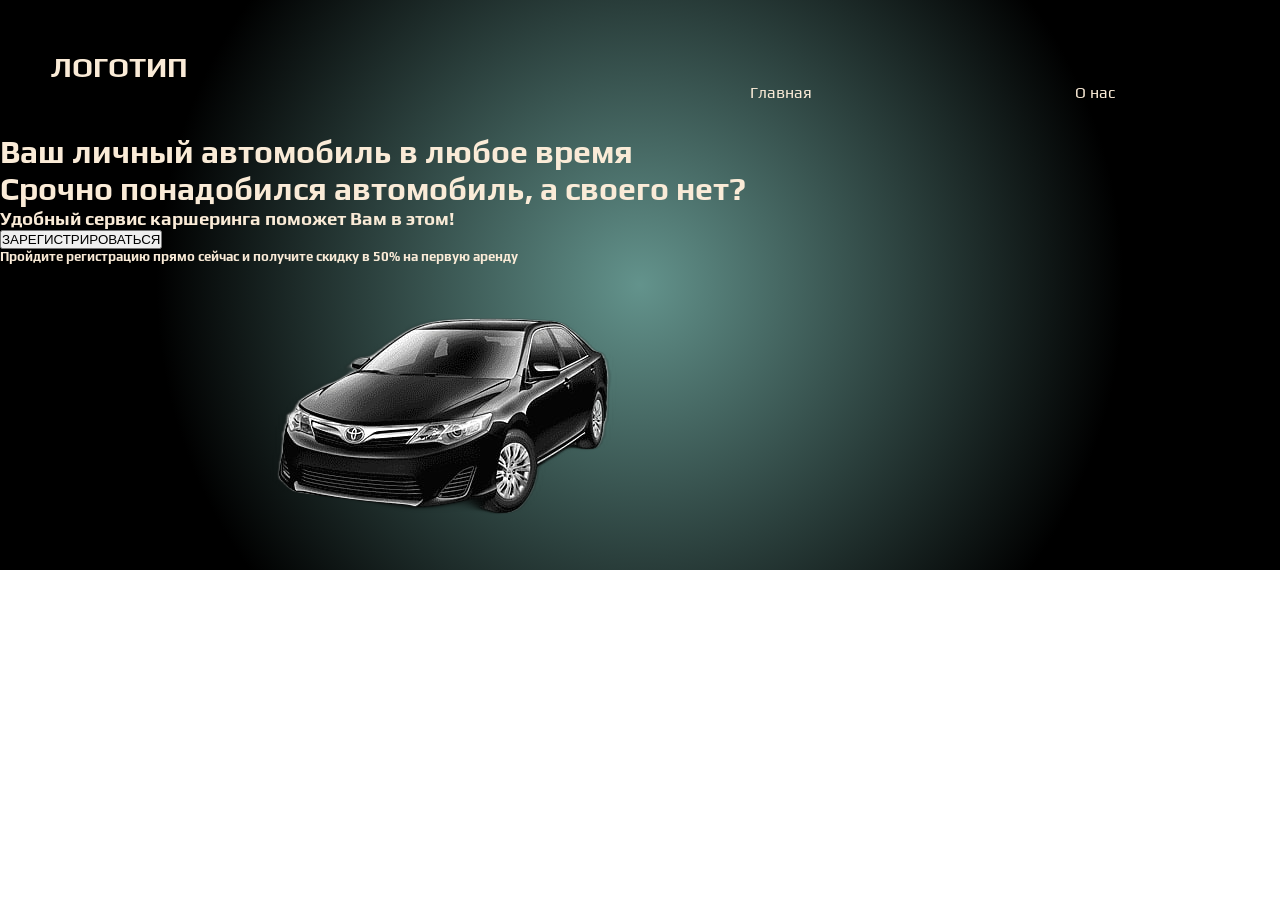
==== index.html @ fa043839 "one version" ====
<!DOCTYPE html>
<html lang="en">
<head>
    <meta charset="UTF-8">
    <meta name="viewport" content="width=device-width, initial-scale=1.0">
    <title>Novodrive</title>
    <link rel="stylesheet" href="style.css">
</head>
<body>
    <div class="wrapper">

    <header class="site-header">
    <div class="container">
        <div class="logo">Логотип</div>
        <nav class="menu">
            <ul>
                <li class = "active"><a href="index.html">Главная</a></li>
                <li><a href="#">О нас</a></li>
                <li><a href="#">Контакты</a></li>
            </ul>
        </nav>
    </div>
</header>

<class class="hero-container">
    <div class="hero-info">
        <h1>Ваш личный автомобиль в любое время</h1>
        <h1>Срочно понадобился автомобиль, а своего нет?</h1>
        <h3>Удобный сервис каршеринга поможет Вам в этом!</h3>
        <button class ="btn">ЗАРЕГИСТРИРОВАТЬСЯ</button>
        <h5>Пройдите регистрацию прямо сейчас и получите  скидку в 50% на первую аренду </h5>
        <img src="toyota.jpg" alt="">
</div>
</div>
</body>
</html>
---- style.css ----
@import url('https://fonts.googleapis.com/css2?family=Play:wght@400;700&display=swap');

body {
  font-family: "Play", sans-serif;
  font-weight: 400;
  font-style: normal;
  color: antiquewhite;
}

* {
    margin: 0;
    padding: 0;
 }

 a {
    text-decoration: none;

 }

 img {
    max-width: 100%;
 }

 .wrapper {
    background: #63938C;
    background: radial-gradient(circle, rgba(99, 147, 140, 1) 0%, rgba(0, 0, 0, 1) 69%);
    width: 100%;

 }

 .container {
    width: 1400px;
    margin: 0 auto;
 }

 header {
    padding: 50px;
 }

 header .logo {
    text-transform: uppercase;
    font-size: 29px;
    font-weight: 800;
 }

 header nav {
    float: right;
    width: 50%;
 }

 header nav ul {
    list-style: none;
    display: flex;
    justify-content: space-between;
 }

 header nav ul li a {
    color: antiquewhite;
 }

 header nav ul li:not(.active) a:hover{
    border-bottom: 5px solid rgba(99, 147, 140, 1);
    transition: all 500ms ease;
 }
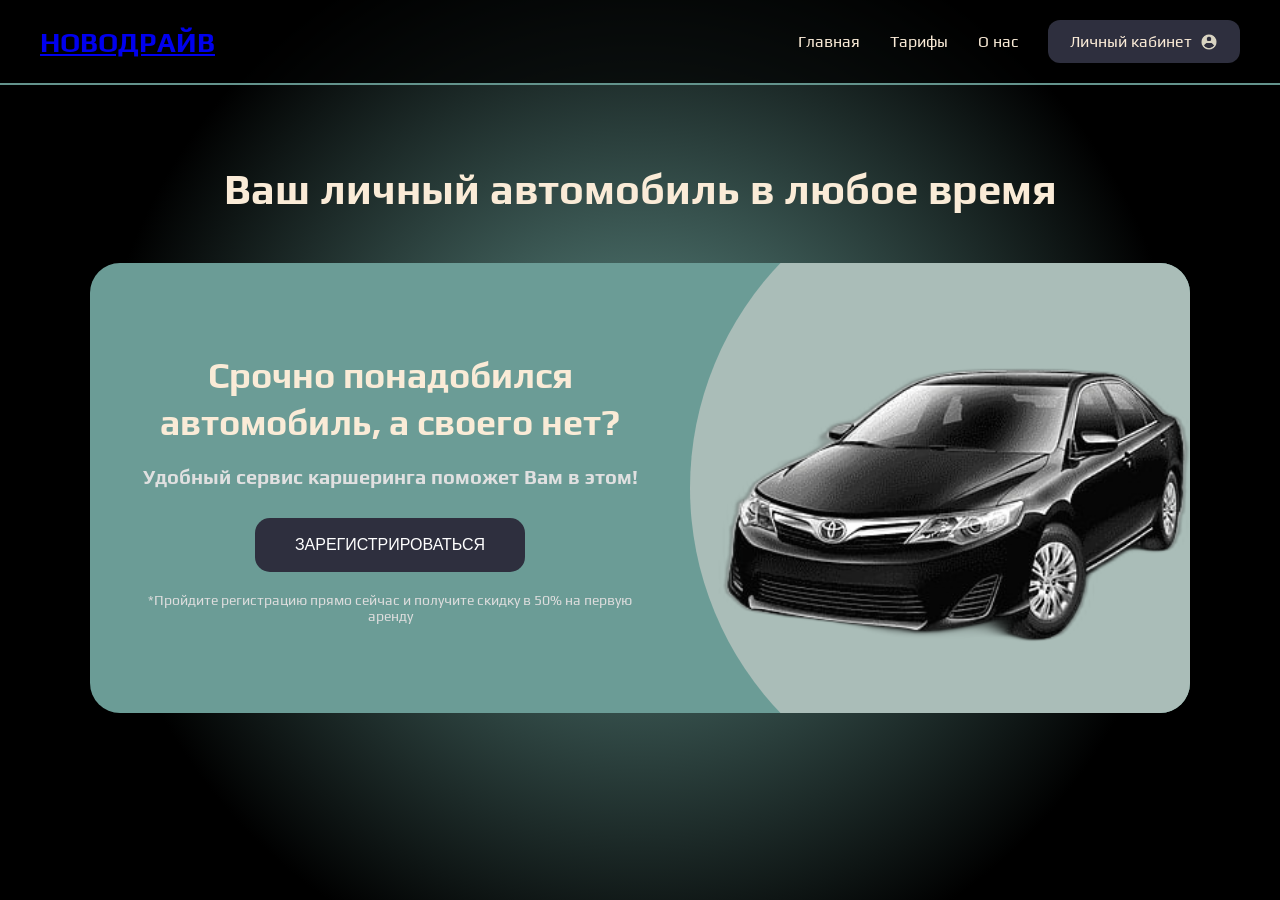
==== commit 504f79c5: "update 1.0" ====
--- a/index.html
+++ b/index.html
@@ -1,5 +1,5 @@
 <!DOCTYPE html>
-<html lang="en">
+<html lang="ru">
 <head>
     <meta charset="UTF-8">
     <meta name="viewport" content="width=device-width, initial-scale=1.0">
@@ -7,30 +7,50 @@
     <link rel="stylesheet" href="style.css">
 </head>
 <body>
-    <div class="wrapper">
+
+<div class="wrapper">
 
     <header class="site-header">
-    <div class="container">
-        <div class="logo">Логотип</div>
-        <nav class="menu">
-            <ul>
-                <li class = "active"><a href="index.html">Главная</a></li>
-                <li><a href="#">О нас</a></li>
-                <li><a href="#">Контакты</a></li>
-            </ul>
-        </nav>
+        <div class="container">
+            <div class="logo"><a href="index.html">НОВОДРАЙВ</a></div>
+            <nav class="menu">
+                <ul>
+                    <li class="active"><a href="index.html">Главная</a></li>
+                    <li><a href="#">Тарифы</a></li>
+                    <li><a href="#">О нас</a></li>
+                    <li class="profile">
+                     <a href="#">
+                        Личный кабинет
+                         <img src="ix_user-profile-filled.png" alt="person">
+                            </a>
+                    </li>
+                </ul>
+            </nav>
+        </div>
+    </header>
+
+    <div class="hero-container">
+        <div class="hero-info">
+            <h1>Ваш личный автомобиль в любое время</h1>
+        </div>
+
+      <div class="hero-card">
+    <div class="hero-left">
+        <h2>Срочно понадобился автомобиль, а своего нет?</h2>
+        <h3>Удобный сервис каршеринга поможет Вам в этом!</h3>
+
+        <button class="btn">ЗАРЕГИСТРИРОВАТЬСЯ</button>
+
+        <p>*Пройдите регистрацию прямо сейчас и получите скидку в 50% на первую аренду</p>
     </div>
-</header>
 
-<class class="hero-container">
-    <div class="hero-info">
-        <h1>Ваш личный автомобиль в любое время</h1>
-        <h1>Срочно понадобился автомобиль, а своего нет?</h1>
-        <h3>Удобный сервис каршеринга поможет Вам в этом!</h3>
-        <button class ="btn">ЗАРЕГИСТРИРОВАТЬСЯ</button>
-        <h5>Пройдите регистрацию прямо сейчас и получите  скидку в 50% на первую аренду </h5>
-        <img src="toyota.jpg" alt="">
+    <div class="hero-right">
+        <div class="circle"></div>
+        <img src="toyota.jpg" alt="car">
+    </div>
 </div>
+
 </div>
+
 </body>
 </html>
--- a/style.css
+++ b/style.css
@@ -1,64 +1,182 @@
 @import url('https://fonts.googleapis.com/css2?family=Play:wght@400;700&display=swap');
-
-body {
-  font-family: "Play", sans-serif;
-  font-weight: 400;
-  font-style: normal;
-  color: antiquewhite;
-}
 
 * {
     margin: 0;
     padding: 0;
- }
+    box-sizing: border-box;
+}
 
- a {
-    text-decoration: none;
+body {
+    font-family: "Play", sans-serif;
+    color: antiquewhite;
+}
 
- }
+.wrapper {
+    min-height: 100vh;
+    background: radial-gradient(circle, rgba(99,147,140,1) 0%, rgba(0,0,0,1) 70%);
+}
 
- img {
-    max-width: 100%;
- }
+.container {
+    width: 1200px;
+    margin: 0 auto;
+}
 
- .wrapper {
-    background: #63938C;
-    background: radial-gradient(circle, rgba(99, 147, 140, 1) 0%, rgba(0, 0, 0, 1) 69%);
-    width: 100%;
+.site-header {
+    background: rgba(0, 0, 0, 0.7);
+    padding: 20px 0;
+    border-bottom: 2px solid rgba(99,147,140,1);
+}
 
- }
-
- .container {
-    width: 1400px;
-    margin: 0 auto;
- }
-
- header {
-    padding: 50px;
- }
-
- header .logo {
-    text-transform: uppercase;
-    font-size: 29px;
-    font-weight: 800;
- }
-
- header nav {
-    float: right;
-    width: 50%;
- }
-
- header nav ul {
-    list-style: none;
+.site-header .container {
     display: flex;
     justify-content: space-between;
- }
+    align-items: center;
+}
 
- header nav ul li a {
+.logo {
+    font-size: 28px;
+    font-weight: 700;
+    text-decoration: none;
+}
+
+.menu ul {
+    display: flex;
+    align-items: center; 
+    list-style: none;
+    gap: 30px;
+}
+
+.menu a {
     color: antiquewhite;
- }
+    transition: 0.3s;
+    text-decoration: none;
+}
 
- header nav ul li:not(.active) a:hover{
-    border-bottom: 5px solid rgba(99, 147, 140, 1);
+header nav ul li:not(.active) a:hover{ 
+   border-bottom: 5px solid rgba(99, 147, 140, 1);
     transition: all 500ms ease;
- }+    }
+
+.hero-container {
+    text-align: center;
+    padding: 80px 20px;
+}
+
+.hero-info h1 {
+    font-size: 42px;
+    margin-bottom: 50px;
+}
+
+.hero-card {
+    display: flex;
+    justify-content: space-between;
+    align-items: center;
+
+    margin: 0 auto;
+    width: 90%;
+    max-width: 1100px;
+
+    background: #6b9c96;
+    border-radius: 30px;
+    padding: 50px;
+
+    position: relative;
+    overflow: hidden;
+}
+
+.hero-left {
+    max-width: 500px;
+}
+
+.hero-left h2 {
+    font-size: 36px;
+    line-height: 1.3;
+    margin-bottom: 20px;
+}
+
+.hero-left h3 {
+    font-size: 20px;
+    margin-bottom: 30px;
+    color: #e0e0e0;
+}
+
+.hero-left p {
+    margin-top: 20px;
+    font-size: 14px;
+    color: #ddd;
+}
+
+
+.btn {
+    display: inline-block; /* ВАЖНО */
+    background: #2e2f3e;
+    color: white;
+    padding: 18px 40px;
+    font-size: 16px;
+    border: none;
+    border-radius: 15px;
+    cursor: pointer;
+    transition: background 0.3s ease;
+}
+
+.btn:hover {
+    background: #1f202a;
+}
+
+
+.hero-right {
+    position: relative;
+    width: 500px;
+    height: 350px;
+}
+
+
+.circle {
+    position: absolute;
+    width: 650px;
+    height: 650px;
+    background: #aabdb8;
+    border-radius: 50%;
+    right: -200px;
+    top: -150px;
+    z-index: 1;
+}
+
+
+.hero-right img {
+    position: absolute;
+    width: 250%;        
+    bottom: -50px;     
+    left: -300px;      
+    z-index: 2;
+}
+
+.profile a {
+    display: inline-flex;
+    align-items: center;
+    gap: 8px;
+    padding: 10px 20px;
+    border-radius: 12px;
+    background: #2e2f3e;
+    color: antiquewhite;
+    border: 2px solid transparent; 
+    transition: background 0.3s ease, color 0.3s ease;
+    will-change: background;
+}
+
+.profile img {
+    width: 18px;
+    height: 18px;
+    opacity: 0.9;
+}
+
+.profile a:hover {
+    background: rgba(99,147,140,1);
+    color: white;
+}
+
+
+.profile a:hover {
+   background: rgba(99,147,140,1);
+   box-shadow: 0 0 10px rgba(99,147,140,0.5);
+}
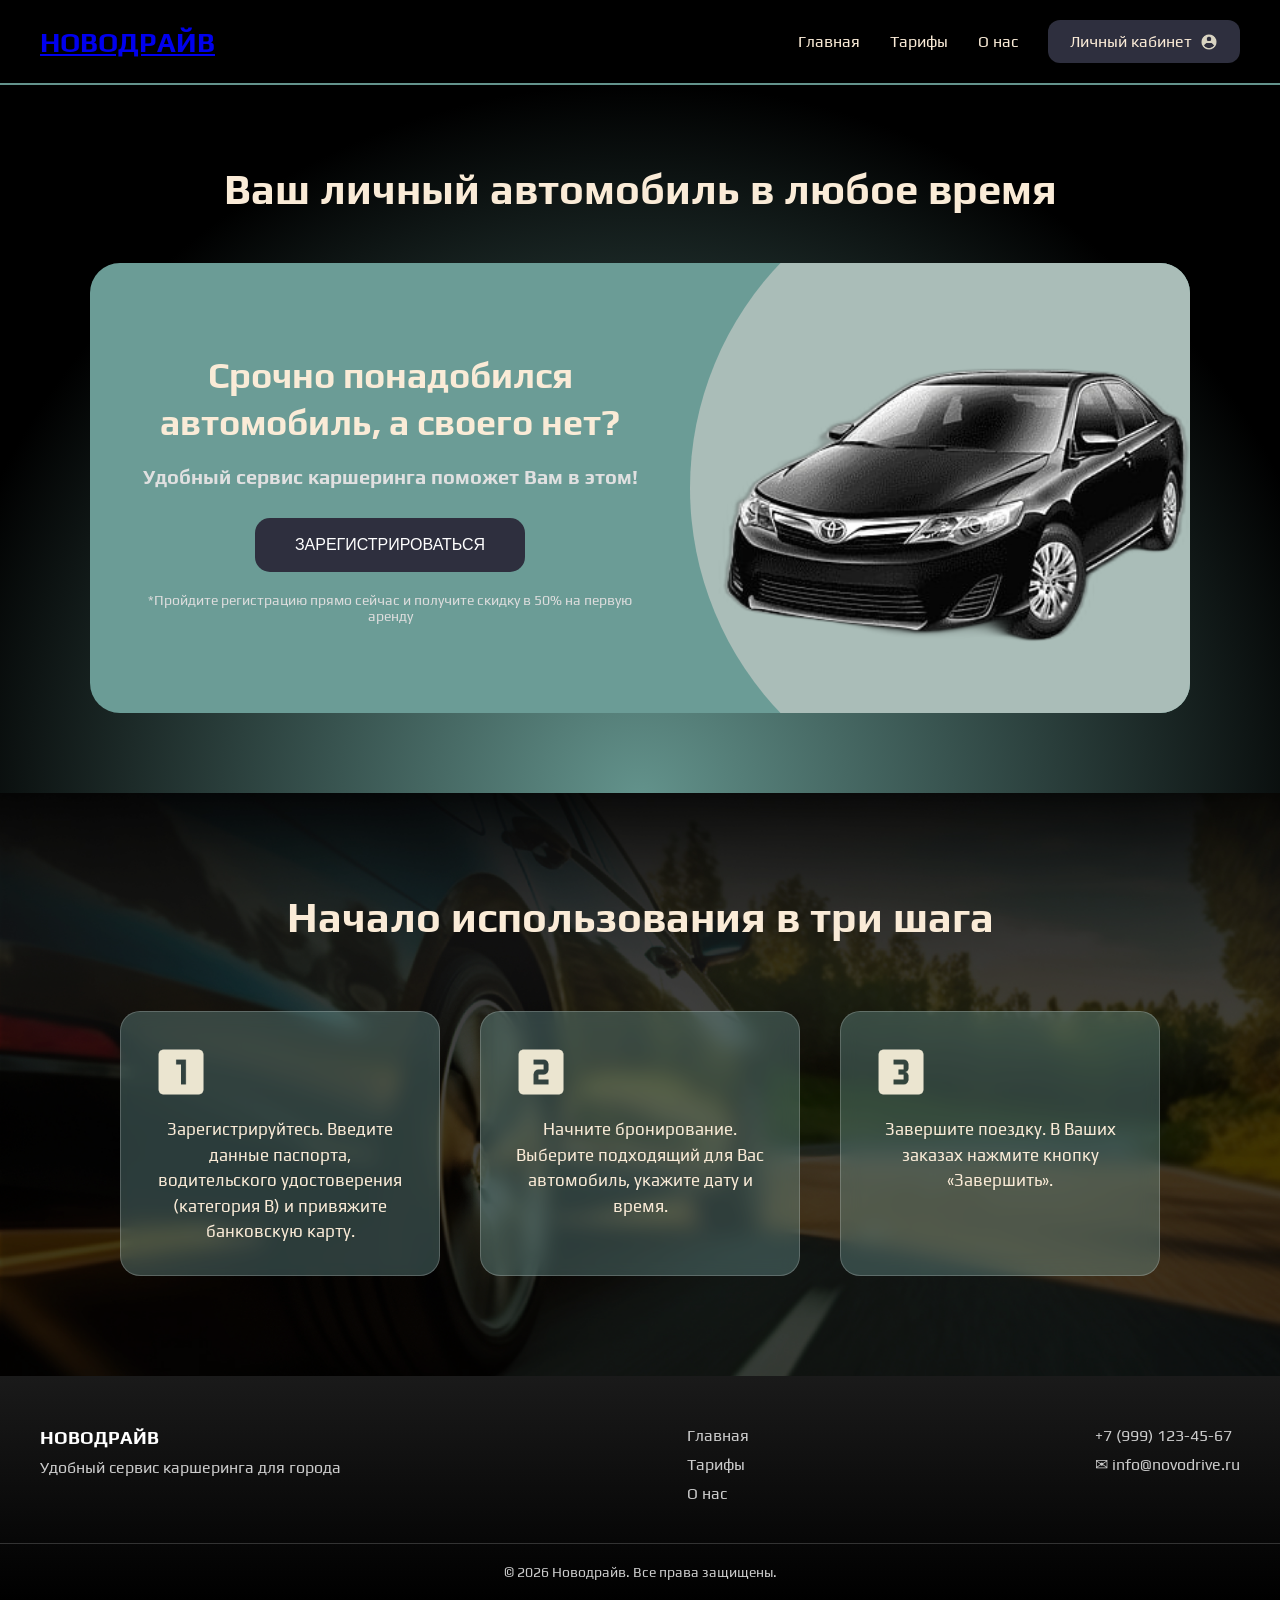
==== commit 07ed1f3f: "update 2.0" ====
--- a/index.html
+++ b/index.html
@@ -4,7 +4,7 @@
     <meta charset="UTF-8">
     <meta name="viewport" content="width=device-width, initial-scale=1.0">
     <title>Novodrive</title>
-    <link rel="stylesheet" href="style.css">
+    <link rel="stylesheet" href="css/style.css">
 </head>
 <body>
 
@@ -16,13 +16,12 @@
             <nav class="menu">
                 <ul>
                     <li class="active"><a href="index.html">Главная</a></li>
-                    <li><a href="#">Тарифы</a></li>
+                    <li><a href="tariffs.html">Тарифы</a></li>
                     <li><a href="#">О нас</a></li>
                     <li class="profile">
-                     <a href="#">
-                        Личный кабинет
-                         <img src="ix_user-profile-filled.png" alt="person">
-                            </a>
+                        <a href="#">Личный кабинет
+                            <img src="img/ix_user-profile-filled.png" alt="person">
+                        </a>
                     </li>
                 </ul>
             </nav>
@@ -34,23 +33,84 @@
             <h1>Ваш личный автомобиль в любое время</h1>
         </div>
 
-      <div class="hero-card">
-    <div class="hero-left">
-        <h2>Срочно понадобился автомобиль, а своего нет?</h2>
-        <h3>Удобный сервис каршеринга поможет Вам в этом!</h3>
+        <div class="hero-card">
+            <div class="hero-left">
+                <h2>Срочно понадобился автомобиль, а своего нет?</h2>
+                <h3>Удобный сервис каршеринга поможет Вам в этом!</h3>
 
-        <button class="btn">ЗАРЕГИСТРИРОВАТЬСЯ</button>
+                <button class="btn">ЗАРЕГИСТРИРОВАТЬСЯ</button>
 
-        <p>*Пройдите регистрацию прямо сейчас и получите скидку в 50% на первую аренду</p>
+                <p>*Пройдите регистрацию прямо сейчас и получите скидку в 50% на первую аренду</p>
+            </div>
+
+            <div class="hero-right">
+                <div class="circle"></div>
+                <img src="img/toyota.jpg" alt="car">
+            </div>
+        </div>
+    </div>
+    <div class="features">
+        <div class="features-overlay">
+            <div class="features-content">
+
+                <h2 class="features-title">Начало использования в три шага</h2>
+
+                <div class="steps">
+
+                    <div class="step-card">
+                        <img src="img/mdi_looks-one.png" class="step-icon" alt="1">
+                        <p>
+                            Зарегистрируйтесь. Введите данные паспорта, водительского удостоверения (категория B) и привяжите банковскую карту.
+                        </p>
+                    </div>
+
+                    <div class="step-card">
+                        <img src="img/material-symbols_looks-two.png" class="step-icon" alt="2">
+                        <p>
+                            Начните бронирование. Выберите подходящий для Вас автомобиль, укажите дату и время.
+                        </p>
+                    </div>
+
+                    <div class="step-card">
+                        <img src="img/mdi_numeric-three-box.png" class="step-icon" alt="3">
+                        <p>
+                            Завершите поездку. В Ваших заказах нажмите кнопку «Завершить».
+                        </p>
+                    </div>
+
+                </div>
+
+            </div>
+        </div>
     </div>
 
-    <div class="hero-right">
-        <div class="circle"></div>
-        <img src="toyota.jpg" alt="car">
-    </div>
-</div>
+    <footer class="footer">
+        <div class="footer-container">
 
-</div>
+            <div class="footer-left">
+                <h3>НОВОДРАЙВ</h3>
+                <p>Удобный сервис каршеринга для города</p>
+            </div>
 
+            <div class="footer-center">
+                <ul>
+                    <li><a href="#">Главная</a></li>
+                    <li><a href="#">Тарифы</a></li>
+                    <li><a href="#">О нас</a></li>
+                </ul>
+            </div>
+
+            <div class="footer-right">
+                <p>+7 (999) 123-45-67</p>
+                <p>✉ info@novodrive.ru</p>
+            </div>
+
+        </div>
+
+        <div class="footer-bottom">
+            <p>© 2026 Новодрайв. Все права защищены.</p>
+        </div>
+    </footer>
+</div> 
 </body>
 </html>
--- a/css/style.css
+++ b/css/style.css
@@ -0,0 +1,391 @@
+@import url('https://fonts.googleapis.com/css2?family=Play:wght@400;700&display=swap');
+
+* {
+    margin: 0;
+    padding: 0;
+    box-sizing: border-box;
+}
+
+body {
+    font-family: "Play", sans-serif;
+    color: antiquewhite;
+    overflow-x: hidden;
+}
+
+.wrapper {
+    min-height: 100vh;
+    background: radial-gradient(circle, rgba(99,147,140,1) 0%, rgba(0,0,0,1) 70%);
+}
+
+.container {
+    width: 1200px;
+    margin: 0 auto;
+}
+
+.site-header {
+    background: rgba(0, 0, 0, 0.7);
+    padding: 20px 0;
+    border-bottom: 2px solid rgba(99,147,140,1);
+}
+
+.site-header .container {
+    display: flex;
+    justify-content: space-between;
+    align-items: center;
+}
+
+.logo {
+    font-size: 28px;
+    font-weight: 700;
+    text-decoration: none;
+}
+
+.menu ul {
+    display: flex;
+    align-items: center; 
+    list-style: none;
+    gap: 30px;
+}
+
+.menu a {
+    color: antiquewhite;
+    transition: 0.3s;
+    text-decoration: none;
+}
+
+header nav ul li:not(.active) a:hover { 
+   border-bottom: 5px solid rgba(99, 147, 140, 1);
+   transition: all 500ms ease;
+}
+
+
+.hero-container {
+    text-align: center;
+    padding: 80px 20px;
+}
+
+.hero-info h1 {
+    font-size: 42px;
+    margin-bottom: 50px;
+}
+
+.hero-card {
+    display: flex;
+    justify-content: space-between;
+    align-items: center;
+
+    margin: 0 auto;
+    width: 90%;
+    max-width: 1100px;
+
+    background: #6b9c96;
+    border-radius: 30px;
+    padding: 50px;
+
+    position: relative;
+    overflow: hidden;
+}
+
+.hero-left {
+    max-width: 500px;
+}
+
+.hero-left h2 {
+    font-size: 36px;
+    line-height: 1.3;
+    margin-bottom: 20px;
+}
+
+.hero-left h3 {
+    font-size: 20px;
+    margin-bottom: 30px;
+    color: #e0e0e0;
+}
+
+.hero-left p {
+    margin-top: 20px;
+    font-size: 14px;
+    color: #ddd;
+}
+
+.btn {
+    display: inline-block; 
+    background: #2e2f3e;
+    color: white;
+    padding: 18px 40px;
+    font-size: 16px;
+    border: none;
+    border-radius: 15px;
+    cursor: pointer;
+    transition: background 0.3s ease;
+}
+
+.btn:hover {
+    background: #1f202a;
+}
+
+.hero-right {
+    position: relative;
+    width: 500px;
+    height: 350px;
+}
+
+.circle {
+    position: absolute;
+    width: 650px;
+    height: 650px;
+    background: #aabdb8;
+    border-radius: 50%;
+    right: -200px;
+    top: -150px;
+    z-index: 1;
+}
+
+.hero-right img {
+    position: absolute;
+    width: 250%;        
+    bottom: -50px;     
+    left: -300px;      
+    z-index: 2;
+}
+
+
+.profile a {
+    display: inline-flex;
+    align-items: center;
+    gap: 8px;
+    padding: 10px 20px;
+    border-radius: 12px;
+    background: #2e2f3e;
+    color: antiquewhite;
+    border: 2px solid transparent; 
+    transition: background 0.3s ease, color 0.3s ease;
+}
+
+.profile img {
+    width: 18px;
+    height: 18px;
+    opacity: 0.9;
+}
+
+.profile a:hover {
+   background: rgba(99,147,140,1);
+   box-shadow: 0 0 10px rgba(99,147,140,0.5);
+}
+
+
+.features {
+    width: 100%;
+    min-height: 60vh;
+    background-image: url('../img/Desktop - 1.jpg');
+    background-size: cover;
+    background-position: center;
+    position: relative;
+    padding: 100px 0;
+}
+.features::before {
+    content: "";
+    position: absolute;
+    inset: 0;
+    background: rgba(0,0,0,0.4);
+    z-index: 1;
+}
+
+.features-content {
+    max-width: 1200px;
+    margin: 0 auto;
+    text-align: center;
+    position: relative;
+    z-index: 2;
+    padding: 0 20px;
+}
+
+.features-title {
+    font-size: 42px;
+    margin-bottom: 70px;
+    font-weight: 700;
+}
+
+.steps {
+    display: flex;
+    justify-content: center;
+    gap: 40px;
+    flex-wrap: wrap; 
+}
+
+.step-card {
+    width: 320px; 
+    min-height: 260px;
+    padding: 30px;
+    background: rgba(120, 170, 165, 0.35);
+    backdrop-filter: blur(10px);
+    border-radius: 20px;
+    border: 1px solid rgba(255,255,255,0.2);
+
+    display: flex;
+    flex-direction: column;
+    align-items: flex-start;
+    justify-content: flex-start;
+
+    transition: 0.3s;
+}
+
+.step-icon {
+    width: 60px;
+    margin-bottom: 15px;
+}
+
+.step-card p {
+    font-size: 17px;
+    line-height: 1.5;
+}
+
+.step-card:hover {
+    transform: translateY(-6px);
+    background: rgba(120, 170, 165, 0.5);
+}
+
+
+.footer {
+    background: linear-gradient(to top, #000, #1a1a1a);
+    color: #ccc;
+    padding-top: 50px;
+    margin-top: 0;
+    position: relative;
+    z-index: 2;
+}
+
+.footer-container {
+    width: 1200px;
+    margin: 0 auto;
+    display: flex;
+    justify-content: space-between;
+    gap: 40px;
+}
+
+.footer-left h3 {
+    color: white;
+    margin-bottom: 10px;
+}
+
+.footer-center ul {
+    list-style: none;
+}
+
+.footer-center li {
+    margin-bottom: 10px;
+}
+
+.footer-center a {
+    color: #ccc;
+    text-decoration: none;
+    transition: 0.3s;
+}
+
+.footer-center a:hover {
+    color: rgba(99,147,140,1);
+}
+
+.footer-right p {
+    margin-bottom: 10px;
+}
+
+.footer-bottom {
+    text-align: center;
+    padding: 20px 0;
+    margin-top: 30px;
+    border-top: 1px solid #333;
+    font-size: 14px;
+}
+
+
+.tariff-slider {
+    width: 90%;
+    margin: 80px auto;
+}
+
+.tariff-tabs {
+    display: flex;
+    justify-content: center;
+    gap: 15px;
+    margin-bottom: 40px;
+}
+
+.tab {
+    padding: 10px 20px;
+    border-radius: 20px;
+    border: none;
+    background: rgba(255,255,255,0.8);
+    cursor: pointer;
+    transition: 0.3s;
+}
+
+.tab.active {
+    background: black;
+    color: white;
+}
+
+.slides {
+    position: relative;
+}
+
+.slide {
+    display: none;
+    height: 520px;
+    border-radius: 40px;
+    background-size: cover;
+    background-position: center;
+    position: relative;
+    overflow: hidden;
+    padding: 60px;
+
+    flex-direction: column;
+    justify-content: space-between;
+}
+
+.slide.active {
+    display: flex;
+}
+
+.slide::before {
+    content: "";
+    position: absolute;
+    inset: 0;
+    background: rgba(0,0,0,0.5);
+    border-radius: 40px;
+}
+
+.slide-content {
+    max-width: 600px;
+    position: relative;
+    z-index: 2;
+}
+
+.slide h2 {
+    font-size: 34px;
+}
+
+.cars {
+    display: flex;
+    justify-content: space-between;
+    width: 100%;
+    font-size: 14px;
+    position: relative;
+    z-index: 2;
+}
+
+.slide1 {
+    background: url('../img/slide1.jpg') center/cover no-repeat;
+}
+
+.slide2 {
+    background: url('../img/slide2.jpg') center/cover no-repeat;
+}
+
+.slide3 {
+    background: url('../img/slide3.jpg') center/cover no-repeat;
+}
+
+.slide4 {
+    background: url('../img/slide4.jpg') center/cover no-repeat;
+}
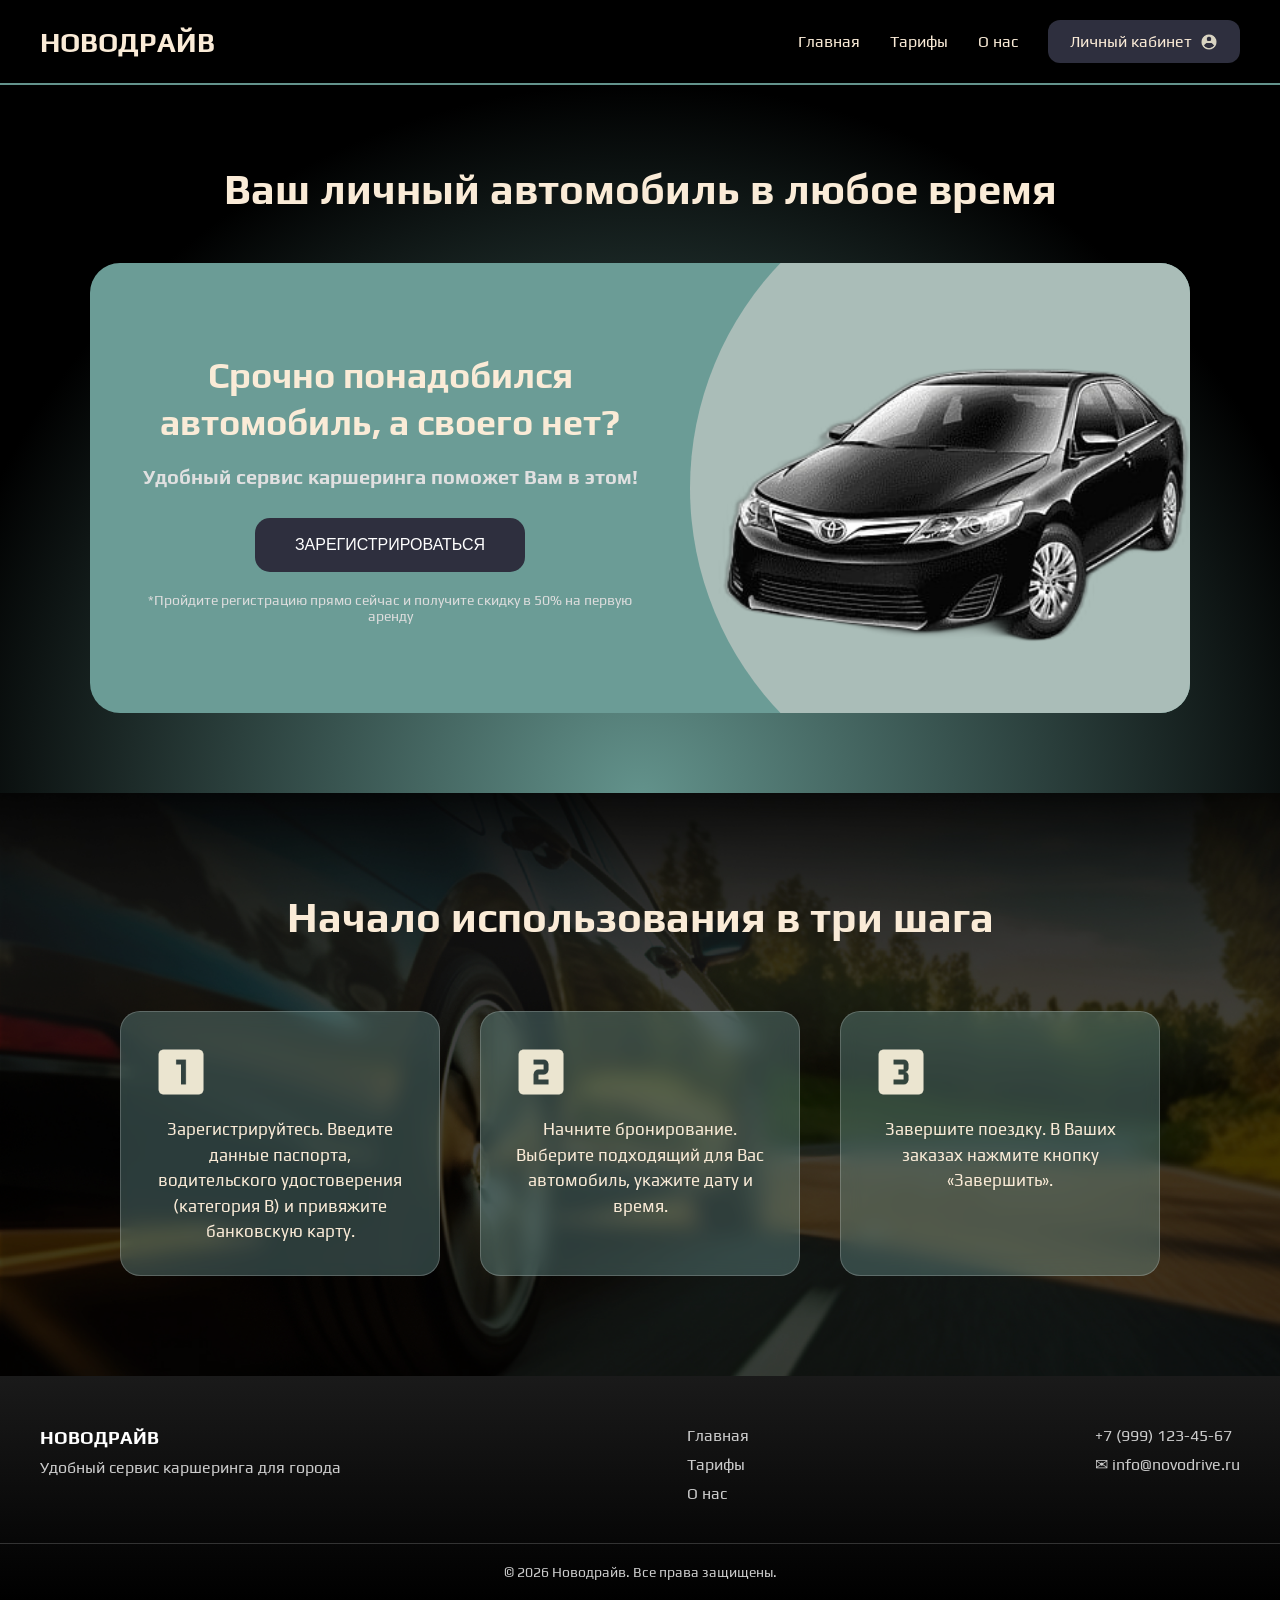
==== commit 6a043c31: "update 3.0" ====
--- a/index.html
+++ b/index.html
@@ -17,9 +17,9 @@
                 <ul>
                     <li class="active"><a href="index.html">Главная</a></li>
                     <li><a href="tariffs.html">Тарифы</a></li>
-                    <li><a href="#">О нас</a></li>
+                    <li><a href="info.html">О нас</a></li>
                     <li class="profile">
-                        <a href="#">Личный кабинет
+                        <a href="login.html">Личный кабинет
                             <img src="img/ix_user-profile-filled.png" alt="person">
                         </a>
                     </li>
--- a/css/style.css
+++ b/css/style.css
@@ -38,6 +38,11 @@
     font-size: 28px;
     font-weight: 700;
     text-decoration: none;
+}
+
+.logo a {
+    text-decoration: none;
+    color: inherit; 
 }
 
 .menu ul {
@@ -388,4 +393,217 @@
 
 .slide4 {
     background: url('../img/slide4.jpg') center/cover no-repeat;
+}
+
+
+.login-page {
+    position: relative;
+    width: 100%;
+    height: 100vh;
+    overflow: hidden;
+    display: flex;
+    justify-content: center;
+    align-items: center;
+}
+
+
+.bg-video {
+    position: absolute;
+    top: 50%;
+    left: 50%;
+    width: 100%;
+    height: 100%;
+    object-fit: cover;
+    transform: translate(-50%, -50%);
+    z-index: 1;
+}
+
+
+.login-page::before {
+    content: "";
+    position: absolute;
+    inset: 0;
+    background: rgba(0,0,0,0.5);
+    z-index: 2;
+}
+
+
+.login-card {
+    position: relative;
+    z-index: 3;
+    width: 320px;
+    padding: 40px;
+    border-radius: 20px;
+    background: rgba(120, 170, 165, 0.25);
+    backdrop-filter: blur(15px);
+    -webkit-backdrop-filter: blur(15px);
+    border: 1px solid rgba(255,255,255,0.2);
+    text-align: center;
+}
+
+
+.login-card h2 {
+    margin-bottom: 25px;
+    color: white;
+}
+
+
+.login-card input {
+    width: 100%;
+    padding: 14px;
+    margin-bottom: 15px;
+    border: none;
+    border-radius: 10px;
+    background: rgba(255,255,255,0.2);
+    color: white;
+    outline: none;
+}
+
+.login-card input::placeholder {
+    color: #ddd;
+}
+
+
+.login-card button {
+    width: 100%;
+    padding: 14px;
+    margin-top: 10px;
+    border: none;
+    border-radius: 12px;
+    background: #d9d9d9;
+    color: #333;
+    font-weight: bold;
+    cursor: pointer;
+    transition: 0.3s;
+}
+
+.login-card button:hover {
+    background: rgba(99,147,140,1);
+    color: white;
+}
+
+
+.login-card p {
+    margin-top: 15px;
+    font-size: 14px;
+}
+
+.login-card a {
+    color: white;
+    font-size: 14px;
+    text-decoration: underline;
+}
+
+
+.profile-page {
+    padding: 80px 0;
+}
+
+.profile-container {
+    width: 1200px;
+    margin: 0 auto;
+
+    display: flex;
+    align-items: center;
+    gap: 40px;
+}
+
+.profile-avatar {
+    width: 180px;
+    height: 180px;
+    border-radius: 50%;
+    object-fit: cover;
+}
+
+.profile-info {
+    display: flex;
+    flex-direction: column;
+    gap: 20px;
+}
+
+.profile-top {
+    display: flex;
+    align-items: center;
+    gap: 15px;
+}
+
+.profile-top h2 {
+    font-size: 32px;
+}
+
+.premium {
+    background: #f5c542;
+    color: black;
+    padding: 5px 10px;
+    border-radius: 8px;
+    font-size: 14px;
+    font-weight: bold;
+}
+
+.edit-btn {
+    width: 220px;
+    padding: 12px;
+
+    background: #6b9c96;
+    border: none;
+    border-radius: 12px;
+
+    color: white;
+    cursor: pointer;
+    transition: 0.3s;
+}
+
+.edit-btn:hover {
+    background: #5a8781;
+}
+
+
+.favorites {
+    width: 1200px;
+    margin: 40px auto;
+}
+
+.favorites h3 {
+    margin-bottom: 20px;
+    font-size: 20px;
+}
+
+.fav-list {
+    display: flex;
+    flex-direction: column;
+    gap: 20px;
+}
+
+.fav-item {
+    display: flex;
+    justify-content: space-between;
+    align-items: center;
+
+    padding: 20px 25px;
+
+    background: #6b9c96;
+    border-radius: 12px;
+
+    transition: 0.3s;
+}
+
+.fav-item span {
+    font-size: 18px;
+}
+
+.trash {
+    width: 24px;
+    height: 24px;
+    opacity: 0.8;
+    cursor: pointer;
+    transition: 0.3s;
+}
+
+.trash:hover {
+    opacity: 1;
+    transform: scale(1.1);
+}
+
+.fav-item:hover {
+    background: #5a8781;
 }
